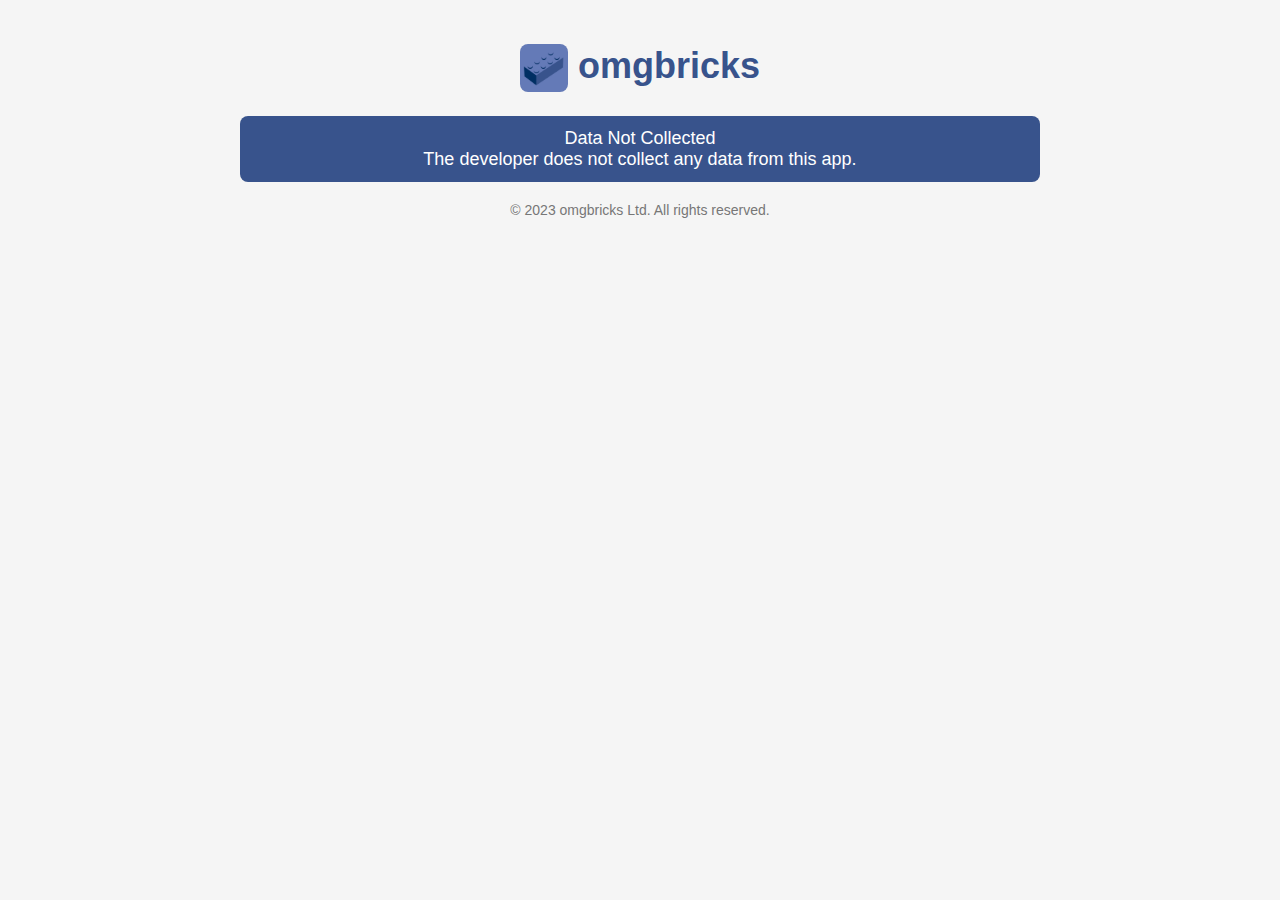
==== privacy.html @ 19bf294a "Add files via upload" ====
<!DOCTYPE html>
<html lang="en">
<head>
	<meta charset="UTF-8">
    <meta name="viewport" content="width=device-width, initial-scale=1">
    <meta name="description" content="">
	<meta name="robots" content="index,follow">
	<meta name="keywords" content="omgbricks, LEGO, set, bricks, collection, manager, app, search, brickset">
	<meta name="author" content="omgbricks Ltd.">
	<meta property="og:title" content="omgbricks - LEGO Search and Collection App">
	<meta property="og:description" content="omgbricks - The free LEGO app for searching LEGO sets and managing your collection.">
	<meta property="og:url" content="https://omgbricks.com">
	<meta property="og:image" content="https://omgbricks.com/images/app-icon.png">
	<link rel="icon" type="image/x-icon" href="images/app-icon.png">
	<link rel="stylesheet" href="omgbricks.css">
    <title>omgbricks - LEGO Collection App for Searching LEGO Sets</title>
</head>
<body>
    <div class="container">
        <div class="header">
            <h1><img class="app-icon" src="images/app-icon.png"> omgbricks</h1>
        </div>
        <div class="description">
            <p>Data Not Collected</p>
            <p>The developer does not collect any data from this app.</p>
        </div>
        <div class="footer">
            <p>&copy; 2023 omgbricks Ltd. All rights reserved.</p>
        </div>
    </div>
</body>
</html>
---- omgbricks.css ----
body {
	font-family: Arial, sans-serif;
	background-color: #f5f5f5;
	margin: 0;
	padding: 0;
}

.container {
	max-width: 800px;
	margin: 0 auto;
	padding: 20px;
}

.header {
	text-align: center;
	margin-bottom: 20px;
}

.header h1 {
	color: #38538C;
	font-size: 36px;
}

.app-icon {
	width: 48px;
	height: 48px;
	border-radius: 8px;
	vertical-align: middle;
}

.description {
	text-align: center;
	margin-bottom: 20px;
	background-color: #38538C;
	color: #FFF;
	padding: 12px;
	border-radius: 8px;
}

.description p {
	color: #FFF;
	font-size: 18px;
	padding: 0;
	margin: 0;
}

.app-screenshots {
	text-align: center;
	margin-bottom: 0px;
}

.app-screenshots .main-screenshot {
	max-width: 100%;
	height: auto;
	margin-bottom: 0px;
}

.app-screenshots .small-screenshot {
	max-width: 200px;
	height: auto;
	margin: 5px;
}

.app-download {
	text-align: center;
	padding: 8px;
}

.app-download-link {
	display: inline-block;
	padding: 10px 20px;
	background-color: #38538C;
	color: #fff;
	text-decoration: none;
	font-size: 20px;
	border-radius: 5px;
}

.coming-soon-link {
	display: inline-block;
	padding: 10px 20px;
	background-color: #647AB7;
	color: #fff;
	text-decoration: none;
	font-size: 20px;
	border-radius: 5px;
	margin: 8px;
}

.footer {
	text-align: center;
	margin-top: 0px;
}

.footer p {
	color: #777;
	font-size: 14px;
}
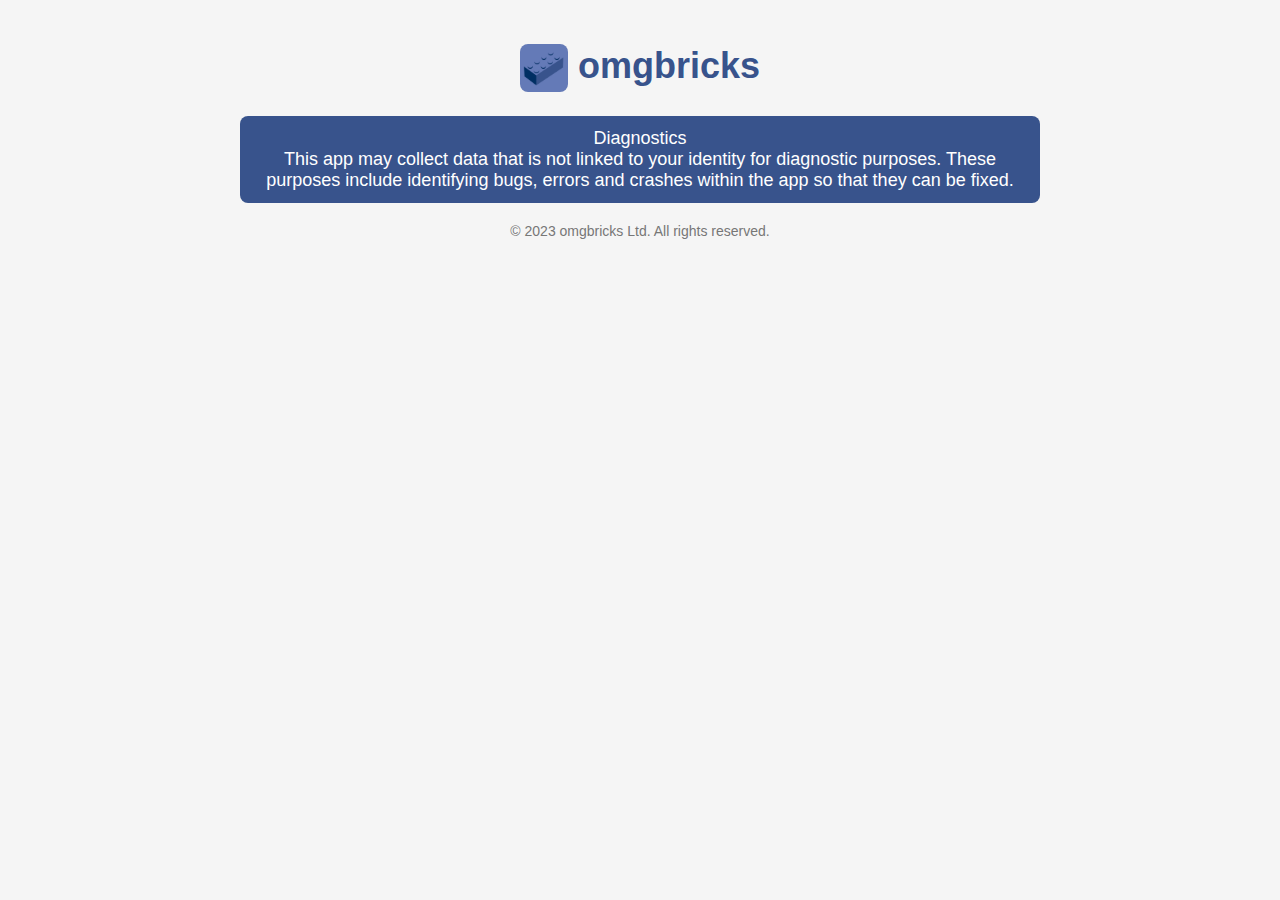
==== commit 5e00f839: "Add files via upload" ====
--- a/privacy.html
+++ b/privacy.html
@@ -21,8 +21,8 @@
             <h1><img class="app-icon" src="images/app-icon.png"> omgbricks</h1>
         </div>
         <div class="description">
-            <p>Data Not Collected</p>
-            <p>The developer does not collect any data from this app.</p>
+            <p>Diagnostics</p>
+            <p>This app may collect data that is not linked to your identity for diagnostic purposes. These purposes include identifying bugs, errors and crashes within the app so that they can be fixed.</p>
         </div>
         <div class="footer">
             <p>&copy; 2023 omgbricks Ltd. All rights reserved.</p>
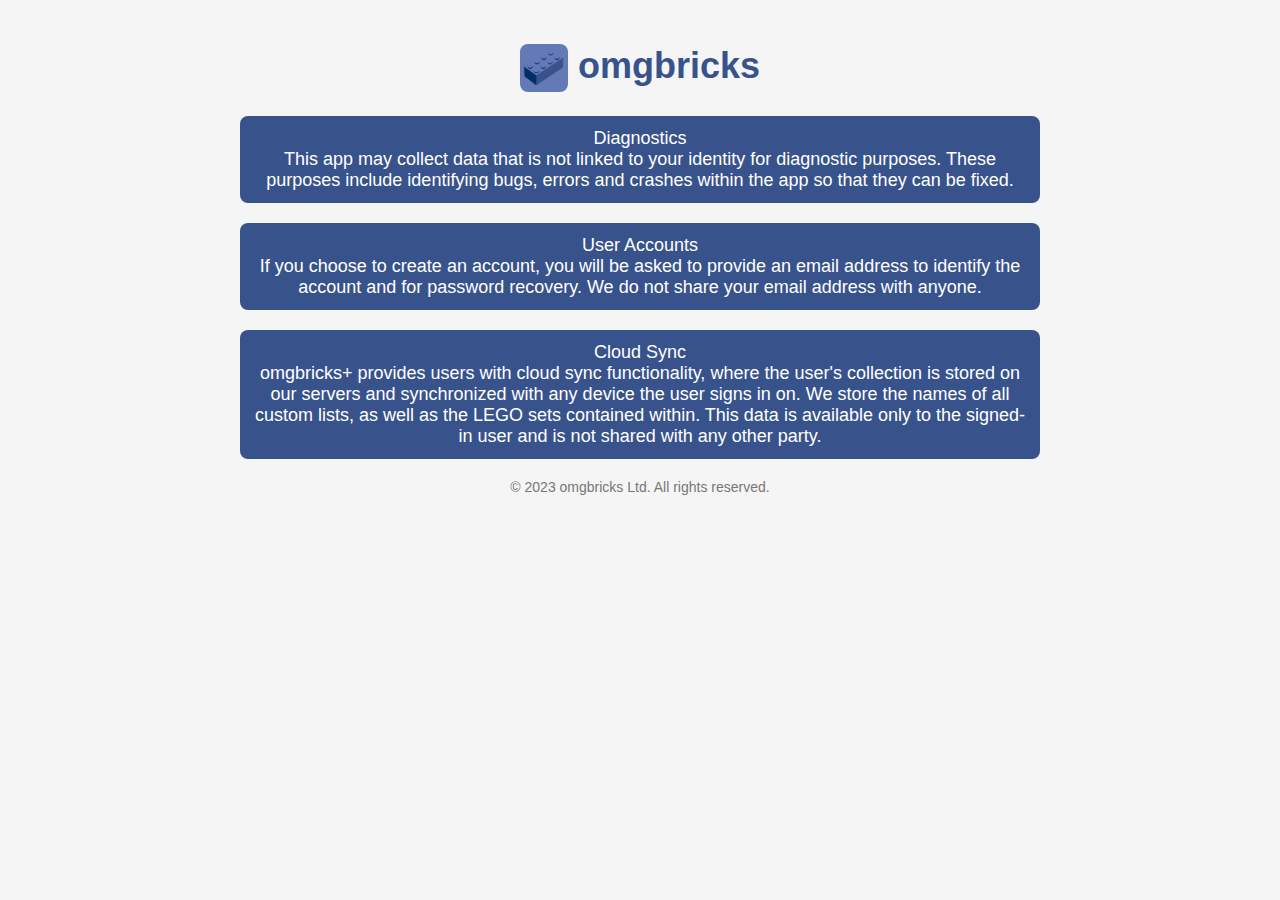
==== commit 6091c6a4: "Add files via upload" ====
--- a/privacy.html
+++ b/privacy.html
@@ -23,6 +23,14 @@
         <div class="description">
             <p>Diagnostics</p>
             <p>This app may collect data that is not linked to your identity for diagnostic purposes. These purposes include identifying bugs, errors and crashes within the app so that they can be fixed.</p>
+		</div>
+		<div class="description">
+            <p>User Accounts</p>
+            <p>If you choose to create an account, you will be asked to provide an email address to identify the account and for password recovery. We do not share your email address with anyone.</p>
+		</div>
+		<div class="description">
+            <p>Cloud Sync</p>
+            <p>omgbricks+ provides users with cloud sync functionality, where the user's collection is stored on our servers and synchronized with any device the user signs in on. We store the names of all custom lists, as well as the LEGO sets contained within. This data is available only to the signed-in user and is not shared with any other party.</p>
         </div>
         <div class="footer">
             <p>&copy; 2023 omgbricks Ltd. All rights reserved.</p>
